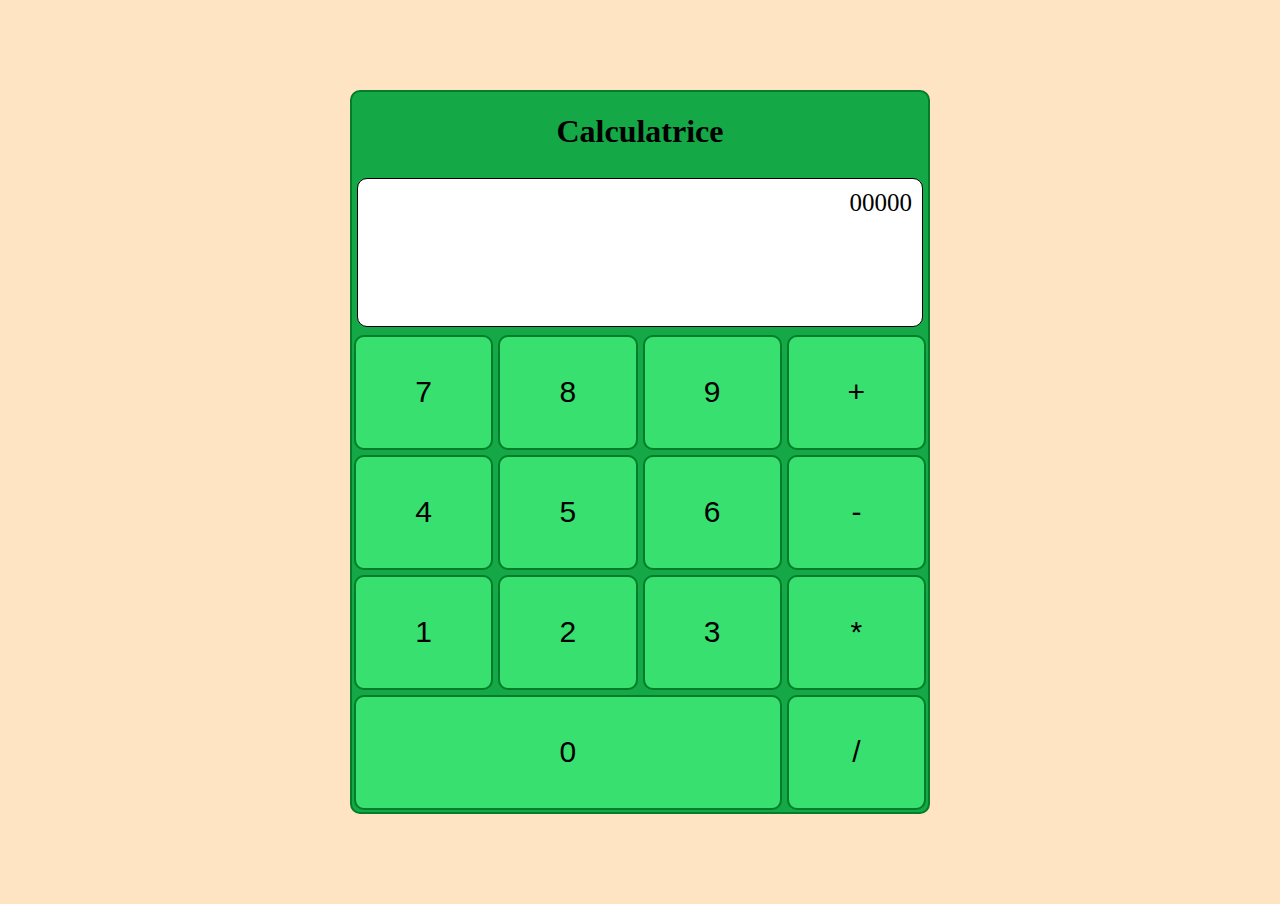
==== index.html @ 98854c0d "Add files via upload" ====
<!DOCTYPE html>

<html>

<head>
    <title> Calculatrice </title>

    <script src="javascript.js"></script>
    <link rel="stylesheet" type="text/css" href="style.css">
</head>

<body>
    <div id="box">
        <h1> Calculatrice</h1>
        <p id="screen"> 00000 </p>

        <button id="btn7">7</button>
        <button id="btn8">8</button>
        <button id="btn9">9</button>
        <button id="btn+">+</button>
        <button id="btn4">4</button>
        <button id="btn5">5</button>
        <button id="btn6">6</button>
        <button id="btn-">-</button>
        <button id="btn1">1</button>
        <button id="btn2">2</button>
        <button id="btn3">3</button>
        <button id="btn*">*</button>
        <button id="btn0">0</button>
        <button id="btn/">/</button>
    </div>

</body>

</html>
---- style.css ----
body {
    background-color: bisque;
}

body * {
    border-radius: 10px;

}

button {
    margin:2px;
    font-size:  30px;
    background-color: rgb(55, 224, 111);
    border: 2px solid rgb(3, 124, 43);
}

button:hover {
    background-color: rgb(3, 124, 43);
    border: 2px solid rgb(55, 224, 111);
}

h1 {
    grid-column-end: span 4;
    color:rgb(0, 0, 0);
    text-align: center;
}

#box {

    background-color: rgb(21, 168, 70);
    border: 2px solid rgb(3, 124, 43);

    display: grid;
    grid-template: 1fr 4fr repeat(4,3fr) / repeat(4,1fr);
    grid-gap: 1px;

    aspect-ratio: 4 / 5;
    max-height: 80vh;

    margin: 10vh auto 10vh auto;

}

#screen {
    background-color: white;
    border: 1px solid black;

    grid-column-end: span 4;
    margin:5px;
    padding: 10px;
    text-align: right;
    font-size: 25px;
}

#btn0 {
    grid-column-end: span 3;
}
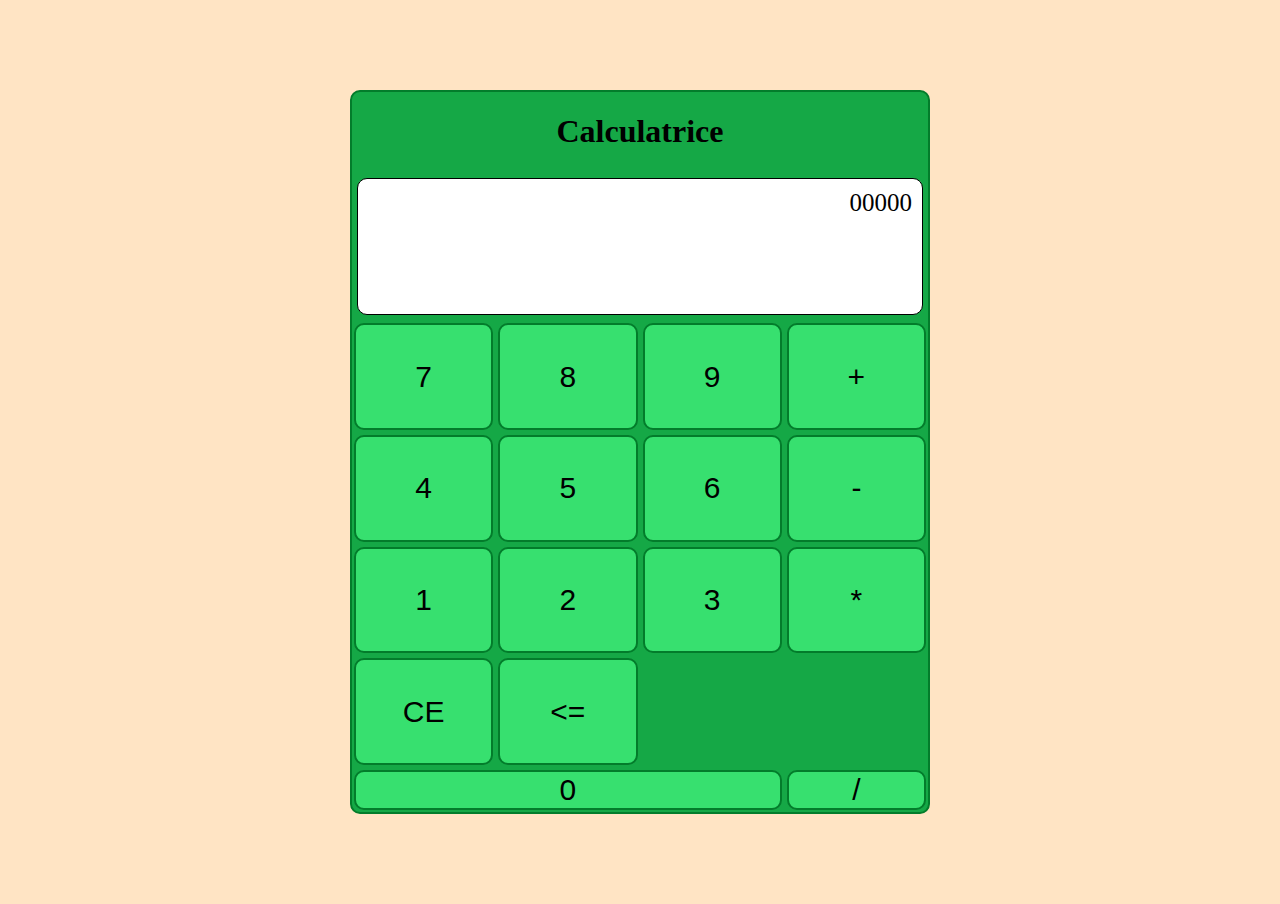
==== commit 6f1fba02: "Add files via upload" ====
--- a/index.html
+++ b/index.html
@@ -14,6 +14,7 @@
         <h1> Calculatrice</h1>
         <p id="screen"> 00000 </p>
 
+        
         <button id="btn7">7</button>
         <button id="btn8">8</button>
         <button id="btn9">9</button>
@@ -26,6 +27,8 @@
         <button id="btn2">2</button>
         <button id="btn3">3</button>
         <button id="btn*">*</button>
+        <button id="btnCE"> CE </button>
+        <button id="btnBack"> <= </button>
         <button id="btn0">0</button>
         <button id="btn/">/</button>
     </div>
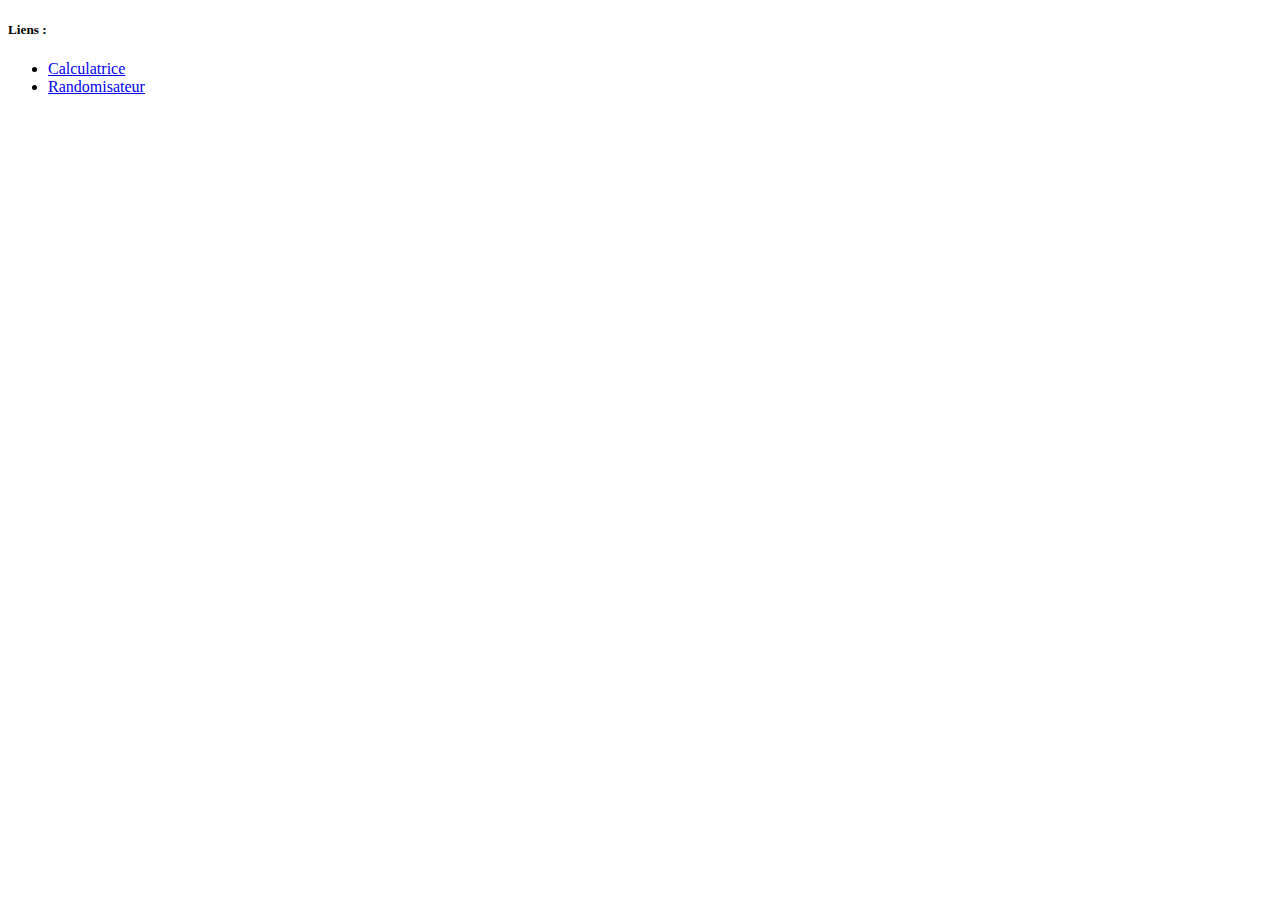
==== commit 2adb54b6: "Add files via upload" ====
--- a/index.html
+++ b/index.html
@@ -1,38 +1,14 @@
 <!DOCTYPE html>
 
 <html>
-
-<head>
-    <title> Calculatrice </title>
-
-    <script src="javascript.js"></script>
-    <link rel="stylesheet" type="text/css" href="style.css">
-</head>
-
-<body>
-    <div id="box">
-        <h1> Calculatrice</h1>
-        <p id="screen"> 00000 </p>
-
-        
-        <button id="btn7">7</button>
-        <button id="btn8">8</button>
-        <button id="btn9">9</button>
-        <button id="btn+">+</button>
-        <button id="btn4">4</button>
-        <button id="btn5">5</button>
-        <button id="btn6">6</button>
-        <button id="btn-">-</button>
-        <button id="btn1">1</button>
-        <button id="btn2">2</button>
-        <button id="btn3">3</button>
-        <button id="btn*">*</button>
-        <button id="btnCE"> CE </button>
-        <button id="btnBack"> <= </button>
-        <button id="btn0">0</button>
-        <button id="btn/">/</button>
-    </div>
-
-</body>
-
+    <head>
+        <title> Menu </title>
+    </head>
+    <body>
+        <h5> Liens : </h5>
+        <ul>
+            <li><a href="Calc/calculatrice.html"> Calculatrice </a></li>
+            <li><a href="Randomisateur/randomisateur.html"> Randomisateur </a></li>
+        </ul>
+    </body>
 </html>